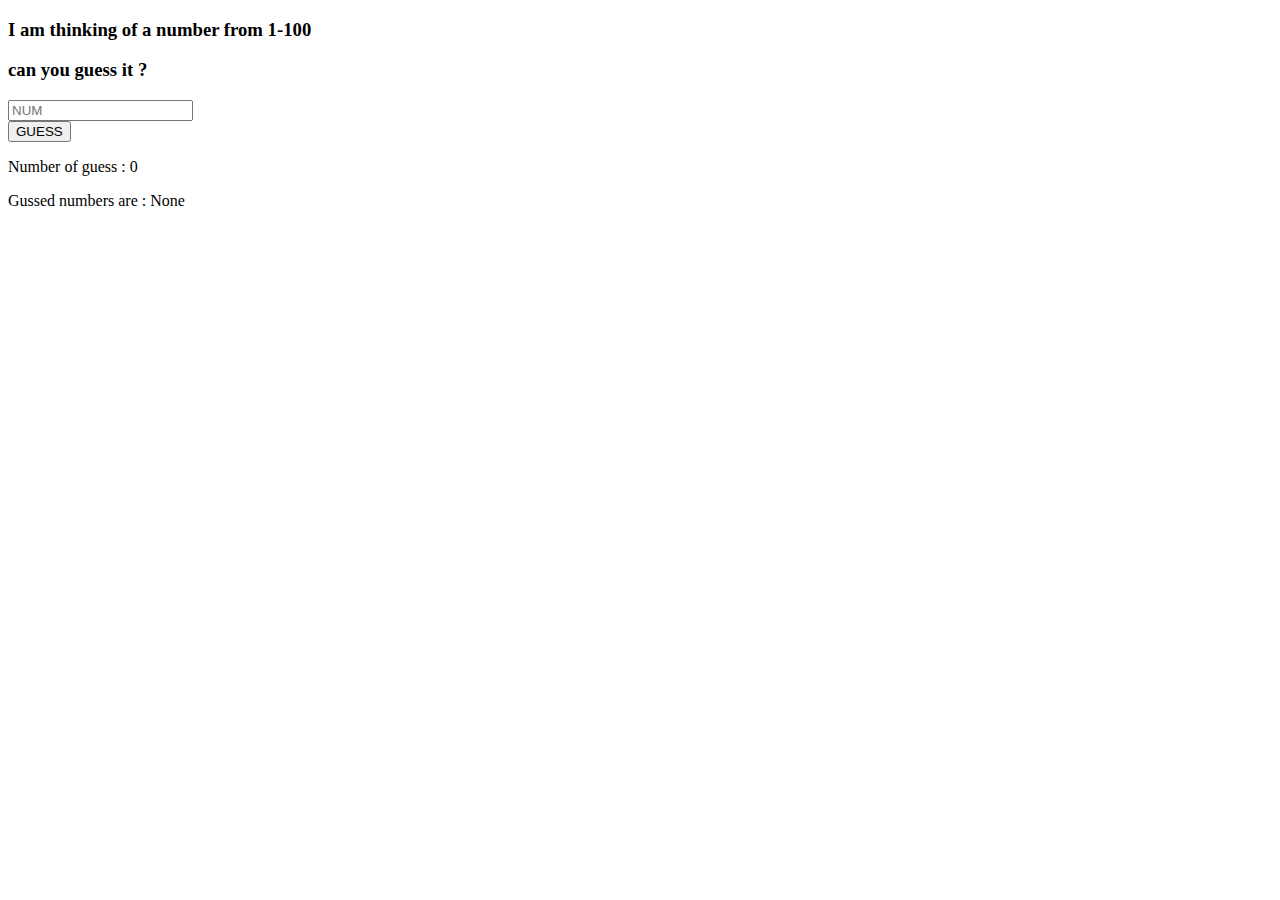
==== NumGame/index.html @ d7cfa7a4 "linked files" ====
<!DOCTYPE html>
<html lang="en">
<head>
    <meta charset="UTF-8">
    <meta name="viewport" content="width=device-width, initial-scale=1.0">
    <title>Document</title>
    <link rel="stylesheet" href="style.css">
</head>
<body>
    <div>
        <h3>I am thinking of a number from 1-100  </h3>
        <h3> can you guess it ? </h3>
        <input type="text" placeholder="NUM">
        <br>
        <button>GUESS</button>
        <p>Number of guess : 0</p>
        <p>Gussed numbers are : None</p>
    </div>
    <script src="script.js"></script>
</body>
</html>
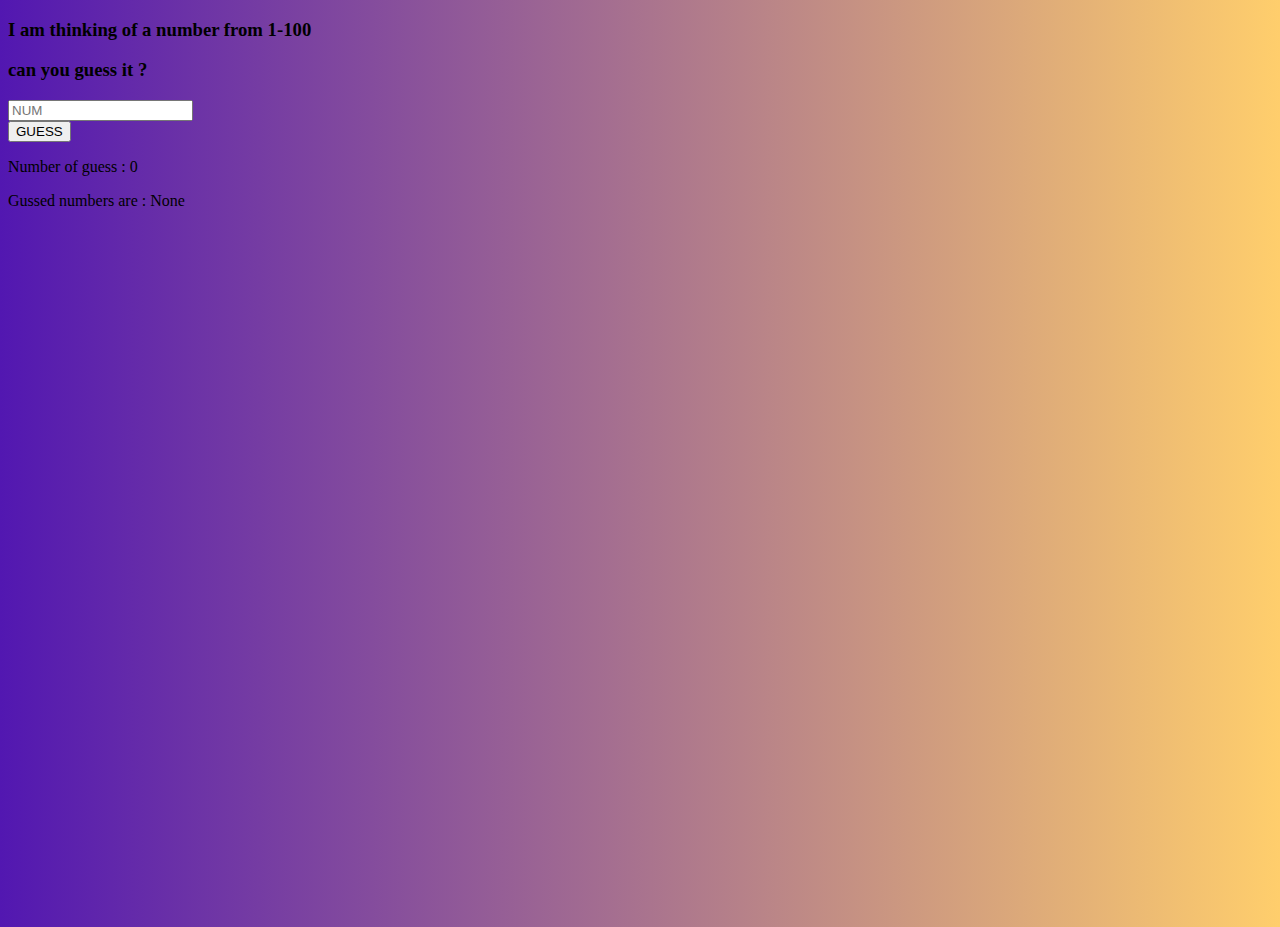
==== commit 8f095a50: "added style" ====
--- a/NumGame/index.html
+++ b/NumGame/index.html
@@ -7,7 +7,7 @@
     <link rel="stylesheet" href="style.css">
 </head>
 <body>
-    <div>
+    <div id="container">
         <h3>I am thinking of a number from 1-100  </h3>
         <h3> can you guess it ? </h3>
         <input type="text" placeholder="NUM">
--- a/NumGame/style.css
+++ b/NumGame/style.css
@@ -0,0 +1,12 @@
+*::after{
+    padding: 0;
+    margin: 0;
+    box-sizing: border-box;
+}
+body{
+    height: 100vh;
+    background: linear-gradient(to right , #5217b1,#ffce6c);
+}
+#container{
+   
+}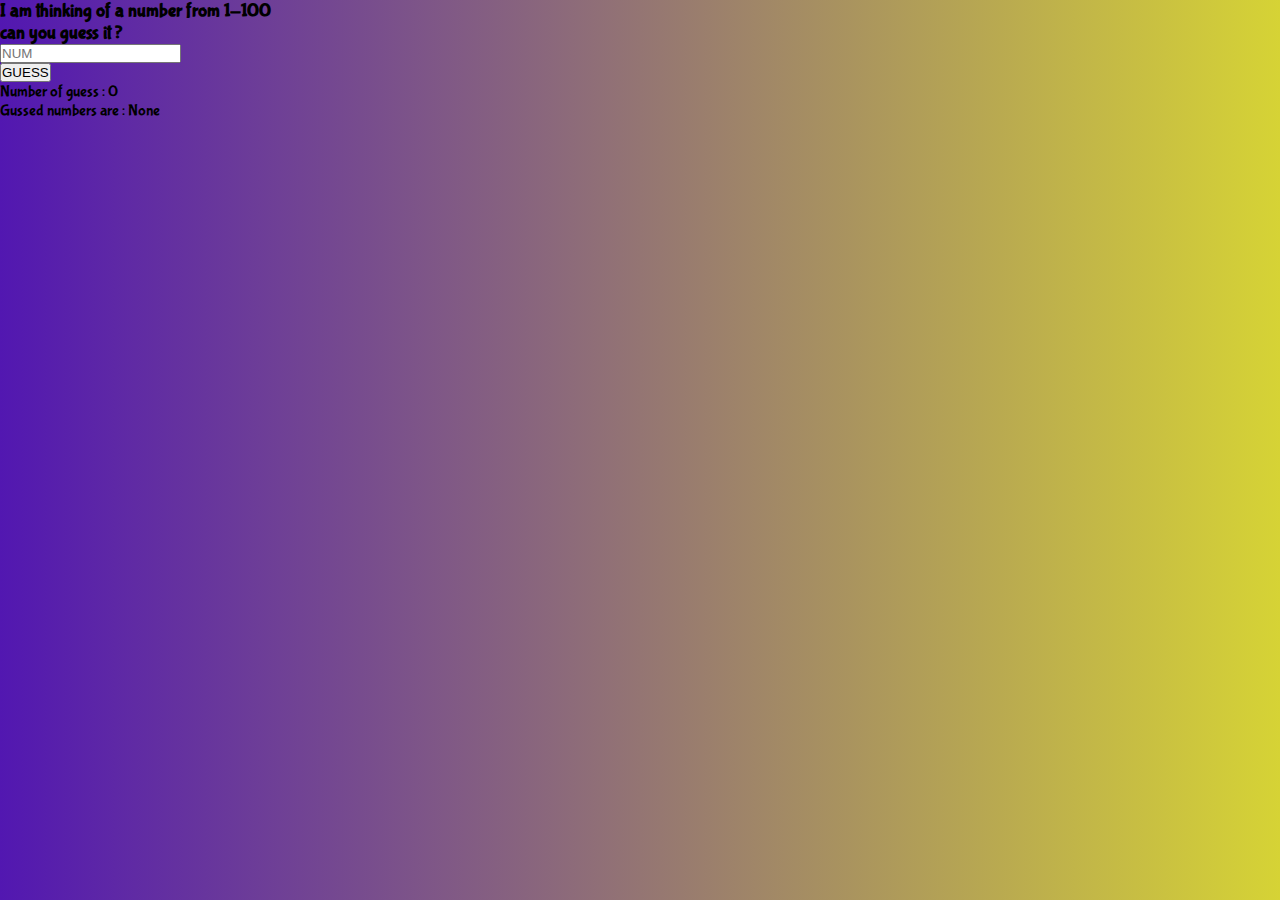
==== commit 9eea9b5f: "added font" ====
--- a/NumGame/index.html
+++ b/NumGame/index.html
@@ -5,6 +5,7 @@
     <meta name="viewport" content="width=device-width, initial-scale=1.0">
     <title>Document</title>
     <link rel="stylesheet" href="style.css">
+    <link href="https://fonts.googleapis.com/css2?family=Bubblegum+Sans&family=Itim&family=Press+Start+2P&display=swap" rel="stylesheet">
 </head>
 <body>
     <div id="container">
--- a/NumGame/style.css
+++ b/NumGame/style.css
@@ -1,3 +1,5 @@
+*,
+*::before,
 *::after{
     padding: 0;
     margin: 0;
@@ -5,8 +7,11 @@
 }
 body{
     height: 100vh;
-    background: linear-gradient(to right , #5217b1,#ffce6c);
+    background: linear-gradient(
+        to right ,
+        #5217b1,
+        #d6d335);
+        font-family: "Bubblegum Sans", sans-serif;
+         font-weight: 400;
+         font-style: normal;
 }
-#container{
-   
-}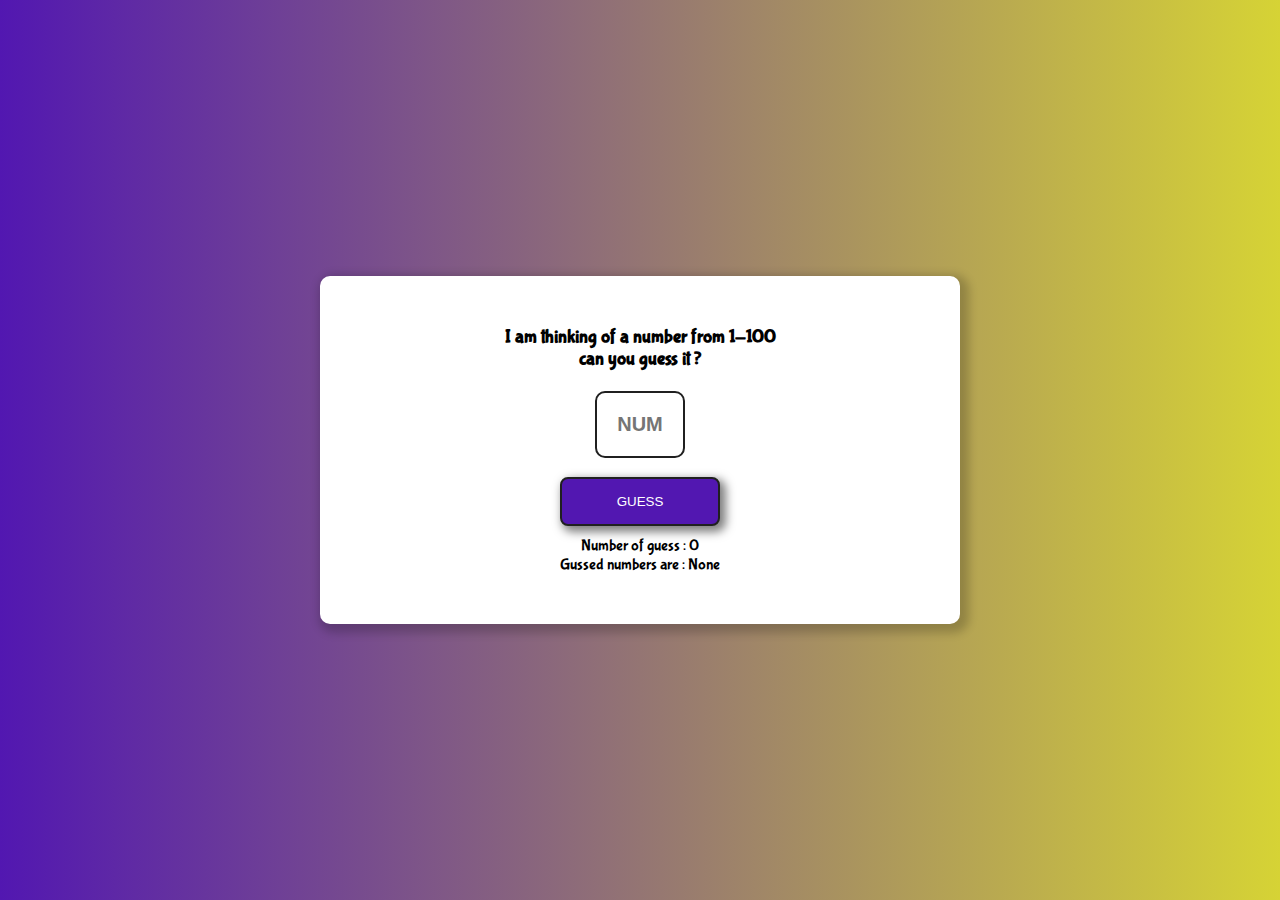
==== commit ed217acf: "added id for input" ====
--- a/NumGame/index.html
+++ b/NumGame/index.html
@@ -11,7 +11,7 @@
     <div id="container">
         <h3>I am thinking of a number from 1-100  </h3>
         <h3> can you guess it ? </h3>
-        <input type="text" placeholder="NUM">
+        <input type="text" placeholder="NUM" id="guess">
         <br>
         <button>GUESS</button>
         <p>Number of guess : 0</p>
--- a/NumGame/style.css
+++ b/NumGame/style.css
@@ -15,3 +15,38 @@
          font-weight: 400;
          font-style: normal;
 }
+#container{
+    position: absolute;
+    width: 50%;
+    min-width: 580px;
+    transform: translate(-50%,-50%);
+    top: 50%;
+    left: 50%;
+    background-color: #ffffff;
+    padding: 50px 10px;
+    border-radius: 10px;
+    display: grid;
+    justify-items: center;
+    box-shadow: 4px 4px 10px 5px rgba(0, 0, 0, 0.2);
+}
+input[type="text"]{
+    width: 90px;
+    padding: 20px 0px;
+    text-align: center;
+    margin-top: 21px;
+    border-radius: 10px;
+    border: 2px solid #202020;
+    color: #5a20b8;
+    font-weight: 600;
+    font-size: 20px;
+}
+button{
+    width: 160px;
+    padding: 15px;
+    margin-bottom: 10px;
+    border-radius: 8px;
+    border: 2px solid #202020;
+    background-color: #5217b1;
+    color: #ffffff;
+    box-shadow: 4px 4px 10px 2px rgba(0, 0, 0, 0.5);
+}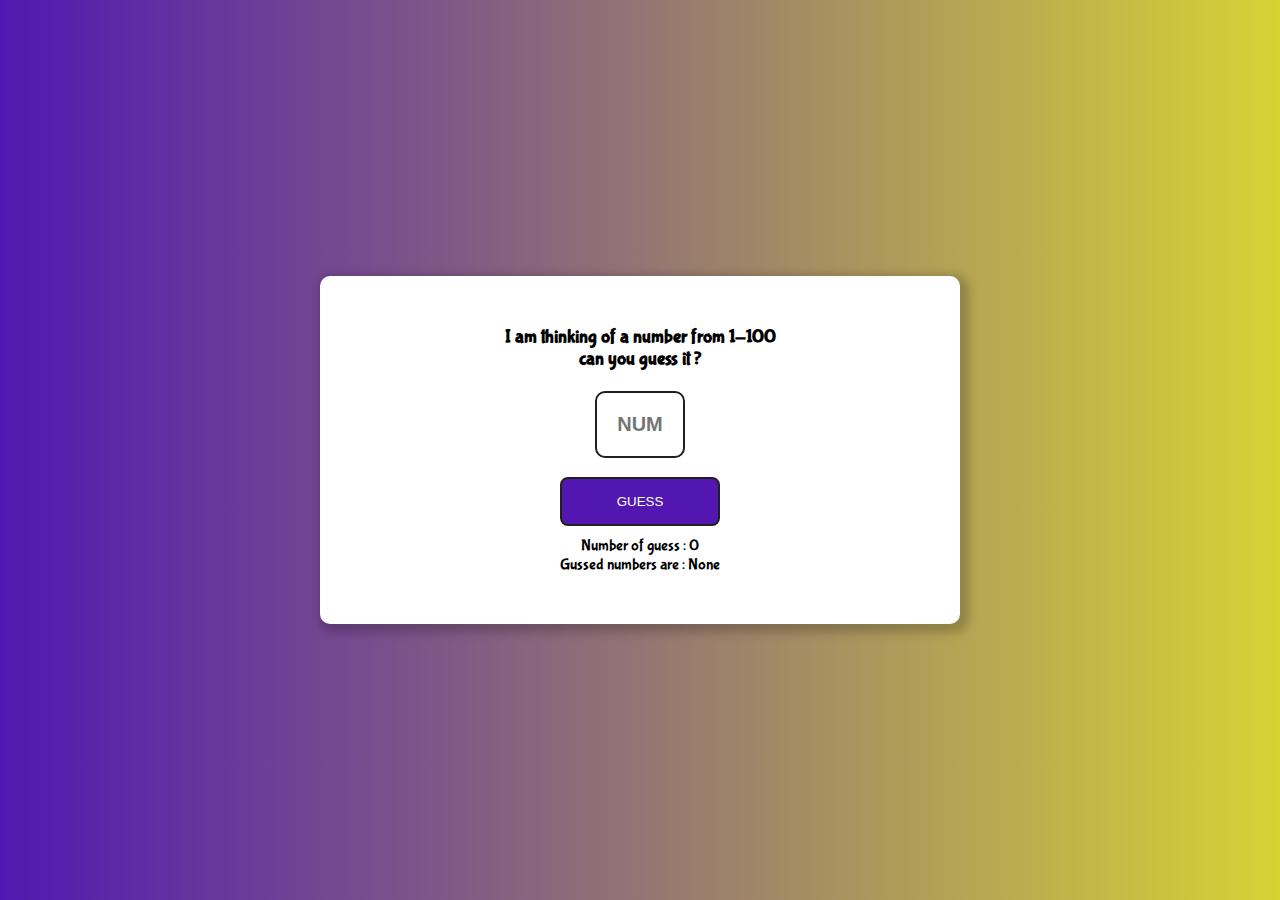
==== commit 61cb22c3: "modified:index.html" ====
--- a/NumGame/index.html
+++ b/NumGame/index.html
@@ -1,4 +1,4 @@
-<!DOCTYPE html>
+ <!DOCTYPE html>
 <html lang="en">
 <head>
     <meta charset="UTF-8">
@@ -9,13 +9,14 @@
 </head>
 <body>
     <div id="container">
-        <h3>I am thinking of a number from 1-100  </h3>
-        <h3> can you guess it ? </h3>
+        <h3>I am thinking of a number from 1-100</h3>
+        <h3> can you guess it ?</h3>
         <input type="text" placeholder="NUM" id="guess">
         <br>
-        <button>GUESS</button>
-        <p>Number of guess : 0</p>
-        <p>Gussed numbers are : None</p>
+        <button  onclick="play()" id="btn" >GUESS</button>
+        <p id="message1">Number of guess : 0</p>
+        <p id="message2">Gussed numbers are : None</p>
+        <p id="message3"></p>
     </div>
     <script src="script.js"></script>
 </body>
--- a/NumGame/style.css
+++ b/NumGame/style.css
@@ -48,5 +48,11 @@
     border: 2px solid #202020;
     background-color: #5217b1;
     color: #ffffff;
-    box-shadow: 4px 4px 10px 2px rgba(0, 0, 0, 0.5);
+    &:hover{
+        background-color:#6f1bd6;
+        color:#fff;
+        cursor: pointer;
+        font-weight: bolder;
+        box-shadow: 4px 4px 10px 2px rgba(0, 0, 0, 0.5);
+    }
 }